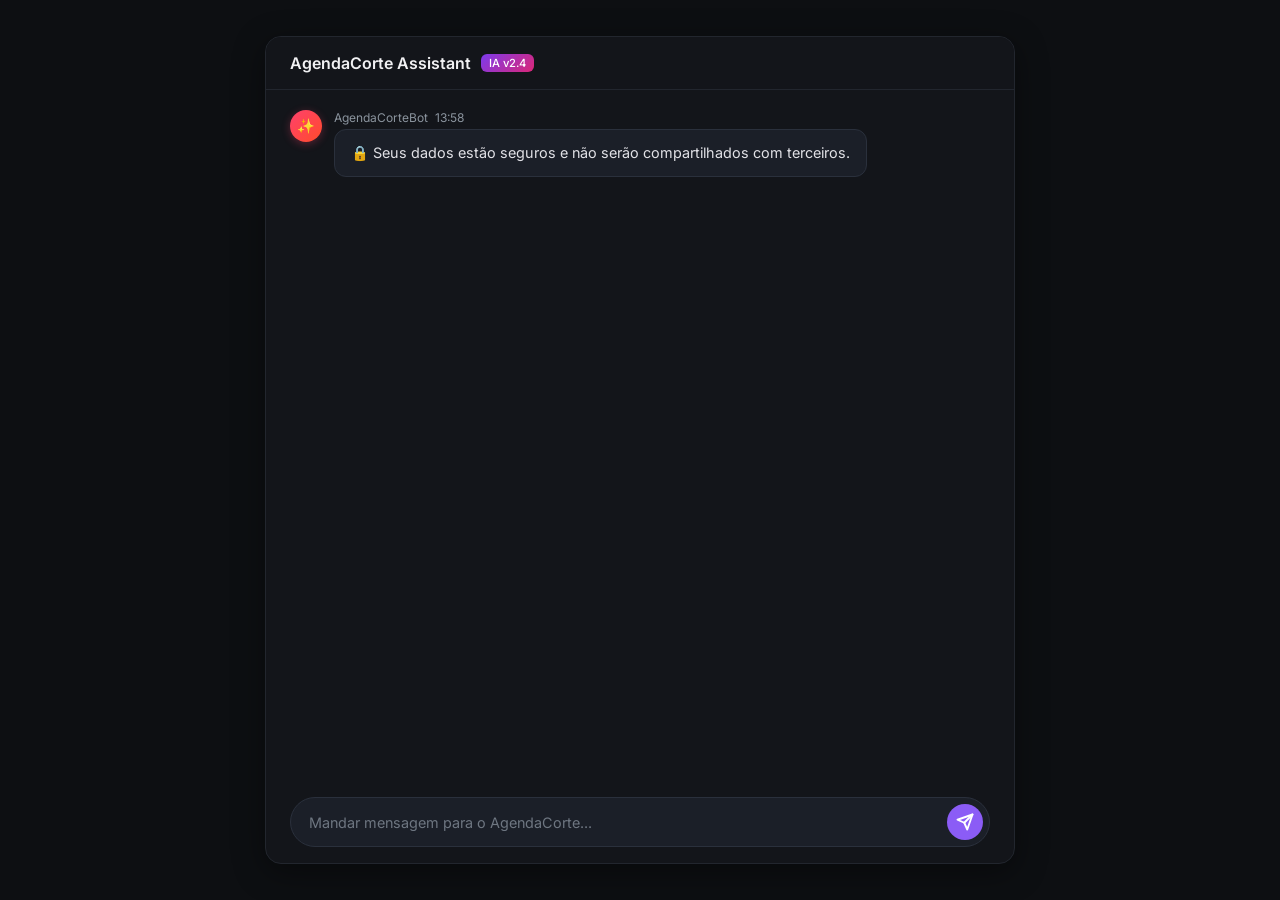
==== src/frontend/index.html @ 7bc22989 "feat: reorganiza estrutura do projeto e adiciona arquivos principais do frontend" ====
<!DOCTYPE html>
<html lang="pt-BR">
<head>
    <meta charset="UTF-8">
    <meta name="viewport" content="width=device-width, initial-scale=1.0">
    <title>AgendaCorte Assistant</title>
    <link rel="stylesheet" href="style.css">
    <!-- Ícones e Fontes modernas -->
    <link href="https://fonts.googleapis.com/css2?family=Inter:wght@400;500;600&display=swap" rel="stylesheet">
</head>
<body>
    <div class="chat-wrapper">
        <!-- Topo da Aplicação -->
        <header class="app-header">
            <div class="header-title">
                <h1>AgendaCorte Assistant</h1>
                <span class="badge-ia">IA v2.4</span>
            </div>
        </header>

        <!-- Container do Chat -->
        <div class="chat-container">
            <!-- Área de Mensagens -->
            <div id="chat-messages" class="chat-messages">
                <!-- Exemplo de mensagem do Bot com card especial (igual à sua referência) -->
                <div class="message-row bot-row">
                    <div class="bot-avatar">✨</div>
                    <div class="message-content">
                        <div class="sender-info">AgendaCorteBot <span class="time">13:58</span></div>
                        <div class="message bot security-card">
                            🔒 Seus dados estão seguros e não serão compartilhados com terceiros.
                        </div>
                    </div>
                </div>
            </div>

            <!-- Área de Botões de Resposta Rápida -->
            <div id="chat-buttons" class="chat-buttons">
                <!-- Os botões gerados pelo bot entram aqui -->
            </div>

            <!-- Input de Envio de Mensagem -->
            <div class="chat-input-area">
                <input type="text" id="user-input" placeholder="Mandar mensagem para o AgendaCorte...">
                <button id="send-btn">
                    <svg width="18" height="18" viewBox="0 0 24 24" fill="none" stroke="currentColor" stroke-width="2.5" stroke-linecap="round" stroke-linejoin="round"><line x1="22" y1="2" x2="11" y2="13"></line><polygon points="22 2 15 22 11 13 2 9 22 2"></polygon></svg>
                </button>
            </div>
        </div>
    </div>

    <script src="script.js"></script>
</body>
</html>
---- src/frontend/style.css ----
/* Reseta margens e define a fonte Inter */
* {
    box-sizing: border-box;
    margin: 0;
    padding: 0;
    font-family: 'Inter', sans-serif;
}

/* Fundo geral escuro da tela */
body {
    background-color: #0d0f12;
    color: #e1e1e6;
    display: flex;
    justify-content: center;
    align-items: center;
    height: 100vh;
}

/* Estrutura principal da janela do chat */
.chat-wrapper {
    width: 100%;
    max-width: 750px;
    height: 92vh;
    background: #13151a;
    border-radius: 16px;
    border: 1px solid #22262e;
    display: flex;
    flex-direction: column;
    overflow: hidden;
    box-shadow: 0 8px 32px rgba(0, 0, 0, 0.4);
}

/* Cabeçalho superior */
.app-header {
    padding: 16px 24px;
    border-bottom: 1px solid #22262e;
    display: flex;
    align-items: center;
    background: #13151a;
}

.header-title {
    display: flex;
    align-items: center;
    gap: 10px;
}

.header-title h1 {
    font-size: 1rem;
    font-weight: 600;
    color: #f1f1f3;
}

/* Badge "IA v2.4" */
.badge-ia {
    background: linear-gradient(135deg, #7c3aed, #db2777);
    color: #fff;
    font-size: 0.7rem;
    padding: 2px 8px;
    border-radius: 6px;
    font-weight: 500;
}

/* Container do chat */
.chat-container {
    flex: 1;
    display: flex;
    flex-direction: column;
    overflow: hidden;
}

/* Área de mensagens */
.chat-messages {
    flex: 1;
    padding: 20px 24px;
    overflow-y: auto;
    display: flex;
    flex-direction: column;
    gap: 18px;
}

/* Linha de mensagem do bot com avatar */
.message-row {
    display: flex;
    gap: 12px;
    max-width: 85%;
}

.bot-avatar {
    width: 32px;
    height: 32px;
    background: linear-gradient(135deg, #ff416c, #ff4b2b);
    border-radius: 50%;
    display: flex;
    align-items: center;
    justify-content: center;
    font-size: 0.9rem;
    flex-shrink: 0;
    box-shadow: 0 2px 8px rgba(255, 65, 108, 0.3);
}

.message-content {
    display: flex;
    flex-direction: column;
    gap: 4px;
}

.sender-info {
    font-size: 0.75rem;
    color: #8b949e;
}

.sender-info .time {
    margin-left: 4px;
}

/* Balão de mensagem escuro do bot */
.message.bot {
    background: #1b1f28;
    color: #e1e1e6;
    padding: 12px 16px;
    border-radius: 12px;
    border: 1px solid #2a303c;
    font-size: 0.9rem;
    line-height: 1.5;
}

/* Cartão especial de segurança ou agendamento */
.security-card {
    border-left: 3px solid #f59e0b;
}

/* Balão do usuário (alinhado à direita) */
.message.user {
    background: #2b313d;
    color: #fff;
    padding: 10px 16px;
    border-radius: 12px;
    align-self: flex-end;
    font-size: 0.9rem;
}

/* Área de botões interativos */
.chat-buttons {
    padding: 10px 24px;
    display: flex;
    flex-wrap: wrap;
    gap: 8px;
    background: #13151a;
}

.chat-buttons button {
    background: #1b1f28;
    border: 1px solid #2a303c;
    color: #c9d1d9;
    padding: 8px 16px;
    border-radius: 8px;
    cursor: pointer;
    font-size: 0.85rem;
    transition: 0.2s;
}

.chat-buttons button:hover {
    background: #7c3aed;
    border-color: #7c3aed;
    color: #fff;
}

/* Barra inferior de input */
.chat-input-area {
    margin: 16px 24px;
    background: #1b1f28;
    border: 1px solid #2a303c;
    border-radius: 30px;
    display: flex;
    align-items: center;
    padding: 6px 6px 6px 18px;
}

.chat-input-area input {
    flex: 1;
    background: transparent;
    border: none;
    color: #fff;
    font-size: 0.9rem;
    outline: none;
}

.chat-input-area input::placeholder {
    color: #6e7681;
}

/* Botão de envio redondo com ícone roxo */
.chat-input-area button {
    background: #8b5cf6;
    color: white;
    border: none;
    width: 36px;
    height: 36px;
    border-radius: 50%;
    display: flex;
    align-items: center;
    justify-content: center;
    cursor: pointer;
    transition: background 0.2s;
}

.chat-input-area button:hover {
    background: #7c3aed;
}
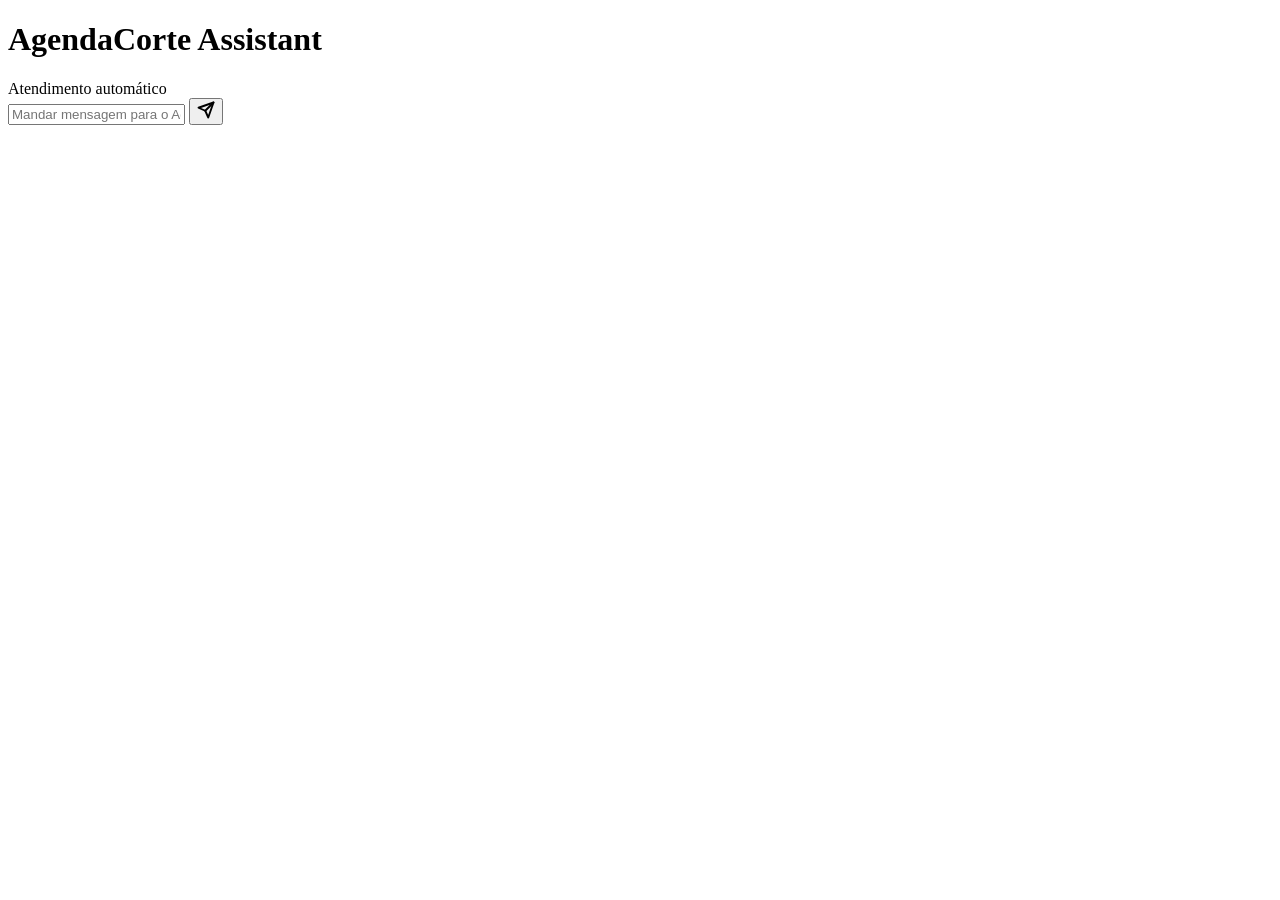
==== commit 203eb9c8: "feat: adiciona rotas de agendamento e chat, com funcionalidades para listagem de serviços e gerencia" ====
--- a/src/frontend/index.html
+++ b/src/frontend/index.html
@@ -1,54 +1,113 @@
+
 <!DOCTYPE html>
 <html lang="pt-BR">
+
 <head>
     <meta charset="UTF-8">
     <meta name="viewport" content="width=device-width, initial-scale=1.0">
+
     <title>AgendaCorte Assistant</title>
-    <link rel="stylesheet" href="style.css">
-    <!-- Ícones e Fontes modernas -->
-    <link href="https://fonts.googleapis.com/css2?family=Inter:wght@400;500;600&display=swap" rel="stylesheet">
+
+    <link rel="stylesheet" href="/style.css">
+
+    <!-- Fonte -->
+    <link rel="preconnect" href="https://fonts.googleapis.com">
+    <link rel="preconnect" href="https://fonts.gstatic.com" crossorigin>
+
+    <link
+        href="https://fonts.googleapis.com/css2?family=Inter:wght@400;500;600&display=swap"
+        rel="stylesheet"
+    >
 </head>
-<body>
+
+
+
     <div class="chat-wrapper">
-        <!-- Topo da Aplicação -->
+
+        <!-- Cabeçalho -->
         <header class="app-header">
+
             <div class="header-title">
+
                 <h1>AgendaCorte Assistant</h1>
-                <span class="badge-ia">IA v2.4</span>
+
+                <span class="badge-ia">
+                    Atendimento automático
+                </span>
+
             </div>
+
         </header>
 
-        <!-- Container do Chat -->
-        <div class="chat-container">
-            <!-- Área de Mensagens -->
-            <div id="chat-messages" class="chat-messages">
-                <!-- Exemplo de mensagem do Bot com card especial (igual à sua referência) -->
-                <div class="message-row bot-row">
-                    <div class="bot-avatar">✨</div>
-                    <div class="message-content">
-                        <div class="sender-info">AgendaCorteBot <span class="time">13:58</span></div>
-                        <div class="message bot security-card">
-                            🔒 Seus dados estão seguros e não serão compartilhados com terceiros.
-                        </div>
-                    </div>
-                </div>
+
+        <!-- Chat -->
+        <main class="chat-container">
+
+            <!-- Mensagens -->
+            <div
+                id="chat-messages"
+                class="chat-messages"
+                aria-live="polite"
+                aria-label="Conversa com o assistente"
+            >
+
+                <!-- Mensagens serão adicionadas pelo JavaScript -->
+
             </div>
 
-            <!-- Área de Botões de Resposta Rápida -->
-            <div id="chat-buttons" class="chat-buttons">
-                <!-- Os botões gerados pelo bot entram aqui -->
+
+            <!-- Botões de resposta -->
+            <div
+                id="chat-buttons"
+                class="chat-buttons"
+            >
+
+                <!-- Botões gerados dinamicamente -->
+
             </div>
 
-            <!-- Input de Envio de Mensagem -->
-            <div class="chat-input-area">
-                <input type="text" id="user-input" placeholder="Mandar mensagem para o AgendaCorte...">
-                <button id="send-btn">
-                    <svg width="18" height="18" viewBox="0 0 24 24" fill="none" stroke="currentColor" stroke-width="2.5" stroke-linecap="round" stroke-linejoin="round"><line x1="22" y1="2" x2="11" y2="13"></line><polygon points="22 2 15 22 11 13 2 9 22 2"></polygon></svg>
+
+            <!-- Campo de mensagem -->
+            <form class="chat-input-area" id="chat-form">
+
+                <input
+                    type="text"
+                    id="user-input"
+                    placeholder="Mandar mensagem para o AgendaCorte..."
+                    autocomplete="off"
+                >
+
+                <button
+                    type="submit"
+                    id="send-btn"
+                    aria-label="Enviar mensagem"
+                >
+
+                    <svg
+                        width="18"
+                        height="18"
+                        viewBox="0 0 24 24"
+                        fill="none"
+                        stroke="currentColor"
+                        stroke-width="2.5"
+                        stroke-linecap="round"
+                        stroke-linejoin="round"
+                    >
+                        <line x1="22" y1="2" x2="11" y2="13"></line>
+                        <polygon points="22 2 15 22 11 13 2 9 22 2"></polygon>
+                    </svg>
+
                 </button>
-            </div>
-        </div>
+
+            </form>
+
+        </main>
+
     </div>
 
-    <script src="script.js"></script>
+
+    <!-- JavaScript -->
+    <script src="/scripts.js" defer></script>
+
 </body>
-</html>+</html>
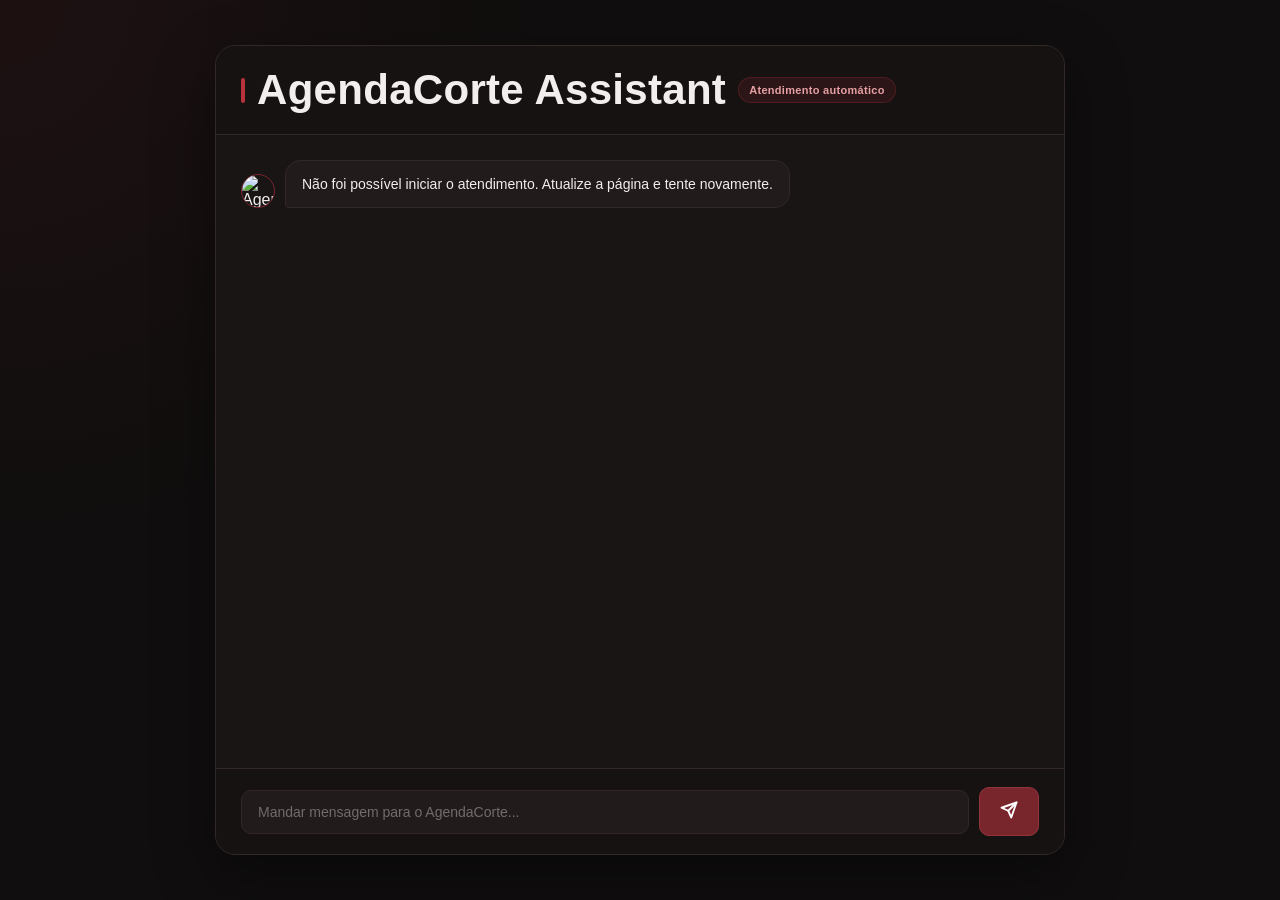
==== commit 67d2fcbe: "feat: atualiza .gitignore e corrige caminhos de arquivos no frontend" ====
--- a/src/frontend/index.html
+++ b/src/frontend/index.html
@@ -1,27 +1,24 @@
-
 <!DOCTYPE html>
 <html lang="pt-BR">
 
 <head>
     <meta charset="UTF-8">
     <meta name="viewport" content="width=device-width, initial-scale=1.0">
+    <link rel="icon" type="image/png" href="../assets/CortesLabs.png">
+    <title>AgendaCorte Assistant</title>
+    <link rel="icon" type="image/png" href="../assets/CortesLabs.png">
+    <link rel="stylesheet" href="style.css">
 
-    <title>AgendaCorte Assistant</title>
-
-    <link rel="stylesheet" href="/style.css">
-
-    <!-- Fonte -->
     <link rel="preconnect" href="https://fonts.googleapis.com">
     <link rel="preconnect" href="https://fonts.gstatic.com" crossorigin>
 
     <link
-        href="https://fonts.googleapis.com/css2?family=Inter:wght@400;500;600&display=swap"
+        href="https://fonts.googleapis.com/css2?family=Inter:wght@400;500;600;700&display=swap"
         rel="stylesheet"
     >
 </head>
 
-
-
+<body>
     <div class="chat-wrapper">
 
         <!-- Cabeçalho -->
@@ -51,7 +48,16 @@
                 aria-label="Conversa com o assistente"
             >
 
-                <!-- Mensagens serão adicionadas pelo JavaScript -->
+                <!-- Exemplo de Indicador de Digitação direto no HTML (você pode controlar via JS se exibe ou oculta) -->
+                <div class="message bot-message typing-message" id="typing-indicator">
+                    <div class="message-content typing-bubble">
+                        <div class="dots-container">
+                            <div class="dot"></div>
+                            <div class="dot"></div>
+                            <div class="dot"></div>
+                        </div>
+                    </div>
+                </div>
 
             </div>
 
@@ -107,7 +113,7 @@
 
 
     <!-- JavaScript -->
-    <script src="/scripts.js" defer></script>
+    <script src="scripts.js" defer></script>
+</body>
 
-</body>
-</html>
+</html>
--- a/src/frontend/style.css
+++ b/src/frontend/style.css
@@ -0,0 +1,624 @@
+/* =========================================
+   AGENDACORTE — TEMA DARK RED
+   Visual escuro, elegante e minimalista
+========================================= */
+
+:root {
+    --background: #100e0e;
+    --surface: #191515;
+    --surface-light: #211b1b;
+    --surface-hover: #2b2020;
+
+    --red: #b8323c;
+    --red-hover: #d0444d;
+    --red-dark: #79252c;
+    --wine: #421d22;
+
+    --text: #f2eeee;
+    --text-secondary: #aaa0a0;
+    --text-muted: #746b6b;
+
+    --border: #332828;
+    --success: #729b78;
+
+    --radius: 14px;
+    --transition: 0.25s ease;
+}
+
+/* RESET */
+
+* {
+    margin: 0;
+    padding: 0;
+    box-sizing: border-box;
+}
+
+html {
+    scroll-behavior: smooth;
+}
+
+body {
+    min-height: 100vh;
+    font-family: 'Segoe UI', Arial, sans-serif;
+    background:
+        radial-gradient(
+            circle at top left,
+            rgba(120, 35, 43, 0.13),
+            transparent 35%
+        ),
+        var(--background);
+    color: var(--text);
+
+    display: flex;
+    justify-content: center;
+    align-items: center;
+
+    padding: 20px;
+}
+
+/* ANIMAÇÕES */
+
+@keyframes aparecer {
+    from {
+        opacity: 0;
+        transform: translateY(12px);
+    }
+
+    to {
+        opacity: 1;
+        transform: translateY(0);
+    }
+}
+
+@keyframes entradaSuave {
+    from {
+        opacity: 0;
+        transform: scale(0.97);
+    }
+
+    to {
+        opacity: 1;
+        transform: scale(1);
+    }
+}
+
+@keyframes flutuar {
+    0%, 100% {
+        transform: translateY(0);
+    }
+
+    50% {
+        transform: translateY(-3px);
+    }
+}
+
+/* ESTRUTURA PRINCIPAL */
+
+.chat-wrapper {
+    width: 100%;
+    max-width: 850px;
+    height: 90vh;
+    max-height: 900px;
+
+    display: flex;
+    flex-direction: column;
+
+    background: var(--surface);
+    border: 1px solid var(--border);
+    border-radius: 20px;
+
+    overflow: hidden;
+
+    box-shadow: 0 20px 60px rgba(0, 0, 0, 0.4);
+
+    animation: entradaSuave 0.5s ease;
+}
+
+/* CABEÇALHO */
+
+.app-header {
+    display: flex;
+    align-items: center;
+    justify-content: space-between;
+
+    padding: 20px 25px;
+
+    background: #171212;
+    border-bottom: 1px solid var(--border);
+}
+
+.header-title {
+    display: flex;
+    align-items: center;
+    gap: 12px;
+
+    font-size: 21px;
+    font-weight: 700;
+    letter-spacing: 0.3px;
+}
+
+.header-title::before {
+    content: "";
+    width: 4px;
+    height: 25px;
+
+    background: var(--red);
+    border-radius: 5px;
+}
+
+.badge-ia {
+    font-size: 11px;
+    font-weight: 600;
+
+    color: #e5a0a4;
+    background: rgba(184, 50, 60, 0.13);
+
+    border: 1px solid rgba(184, 50, 60, 0.25);
+    border-radius: 20px;
+
+    padding: 6px 10px;
+}
+
+/* ÁREA DO CHAT */
+
+.chat-container {
+    flex: 1;
+    min-height: 0;
+
+    display: flex;
+    flex-direction: column;
+
+    overflow: hidden;
+}
+
+.chat-messages {
+    flex: 1;
+    min-height: 0;
+
+    display: flex;
+    flex-direction: column;
+    gap: 18px;
+
+    padding: 25px;
+
+    overflow-y: auto;
+    scroll-behavior: smooth;
+}
+
+/* BARRA DE ROLAGEM */
+
+.chat-messages::-webkit-scrollbar {
+    width: 6px;
+}
+
+.chat-messages::-webkit-scrollbar-track {
+    background: transparent;
+}
+
+.chat-messages::-webkit-scrollbar-thumb {
+    background: #493034;
+    border-radius: 10px;
+}
+
+.chat-messages::-webkit-scrollbar-thumb:hover {
+    background: var(--red-dark);
+}
+
+/* MENSAGENS */
+
+.message {
+    display: flex;
+    align-items: flex-end;
+    gap: 10px;
+
+    max-width: 85%;
+
+    animation: aparecer 0.3s ease;
+}
+
+.bot-message {
+    align-self: flex-start;
+}
+
+.user-message {
+    align-self: flex-end;
+    flex-direction: row-reverse;
+}
+
+.bot-avatar {
+    width: 34px;
+    height: 34px;
+
+    object-fit: cover;
+    border-radius: 50%;
+
+    border: 1px solid var(--red-dark);
+    flex-shrink: 0;
+}
+
+.message-content {
+    padding: 12px 16px;
+
+    border-radius: 15px;
+    font-size: 14px;
+    line-height: 1.6;
+
+    overflow-wrap: anywhere;
+}
+
+.bot-message .message-content {
+    background: var(--surface-light);
+    color: var(--text);
+
+    border: 1px solid var(--border);
+    border-bottom-left-radius: 4px;
+}
+
+.user-message .message-content {
+    background: var(--red-dark);
+    color: #fff;
+    border: 1px solid #8f3038;
+    border-bottom-right-radius: 4px;
+    padding-bottom: 18px; /* Dá espaço embaixo para o visto não tampar o texto */
+    padding-right: 28px;  /* Dá espaço à direita para os risquinhos */
+}
+/* ÁREA DOS BOTÕES */
+
+.chat-buttons {
+    display: flex;
+    flex-wrap: wrap;
+    gap: 10px;
+
+    padding: 5px 25px 20px;
+
+    animation: aparecer 0.3s ease;
+}
+
+/* BOTÕES DE OPÇÃO */
+
+.chat-buttons button {
+    padding: 11px 17px;
+
+    border: 1px solid #583036;
+    border-radius: 10px;
+
+    background: #241a1b;
+    color: var(--text);
+
+    font-size: 13px;
+    font-weight: 600;
+
+    cursor: pointer;
+
+    transition:
+        background var(--transition),
+        border-color var(--transition),
+        transform var(--transition);
+
+    animation: aparecer 0.3s ease backwards;
+}
+
+.chat-buttons button:hover {
+    background: var(--wine);
+    border-color: var(--red);
+
+    transform: translateY(-2px);
+}
+
+.chat-buttons button:active {
+    transform: scale(0.97);
+}
+
+.chat-buttons button:focus-visible {
+    outline: 2px solid var(--red);
+    outline-offset: 3px;
+}
+
+/* CARTÕES DE PROFISSIONAIS */
+
+.profissionais-container {
+    display: grid;
+    grid-template-columns: repeat(auto-fit, minmax(150px, 1fr));
+    gap: 12px;
+
+    width: 100%;
+}
+
+.profissional-card {
+    display: flex;
+    flex-direction: column;
+    align-items: center;
+    gap: 10px;
+
+    padding: 15px;
+
+    background: var(--surface-light);
+    border: 1px solid var(--border);
+    border-radius: 14px;
+
+    color: var(--text);
+
+    cursor: pointer;
+
+    transition: all 0.25s ease;
+}
+
+.profissional-card:hover {
+    background: var(--surface-hover);
+    border-color: var(--red-dark);
+
+    transform: translateY(-4px);
+}
+
+.profissional-imagem {
+    width: 85px;
+    height: 85px;
+
+    object-fit: cover;
+    object-position: center;
+
+    border-radius: 50%;
+    border: 2px solid #633039;
+
+    transition: border-color 0.25s ease;
+}
+
+.profissional-card:hover .profissional-imagem {
+    border-color: var(--red);
+}
+
+.profissional-nome {
+    font-size: 14px;
+    font-weight: 600;
+}
+
+/* ÁREA DE DIGITAÇÃO */
+
+.chat-input-area {
+    display: flex;
+    align-items: center;
+    gap: 10px;
+
+    padding: 18px 25px;
+
+    background: #171212;
+    border-top: 1px solid var(--border);
+}
+
+.chat-input-area input {
+    flex: 1;
+    min-width: 0;
+
+    padding: 13px 16px;
+
+    background: #211b1b;
+    border: 1px solid var(--border);
+    border-radius: 10px;
+
+    color: var(--text);
+    font-size: 14px;
+
+    outline: none;
+
+    transition: border-color var(--transition);
+}
+
+.chat-input-area input::placeholder {
+    color: var(--text-muted);
+}
+
+.chat-input-area input:focus {
+    border-color: var(--red-dark);
+}
+
+/* BOTÃO ENVIAR */
+
+.chat-input-area button {
+    padding: 13px 20px;
+
+    background: var(--red-dark);
+    border: 1px solid #96343d;
+    border-radius: 10px;
+
+    color: white;
+    font-size: 13px;
+    font-weight: 700;
+
+    cursor: pointer;
+
+    transition: all 0.25s ease;
+}
+
+.chat-input-area button:hover {
+    background: var(--red);
+    transform: translateY(-2px);
+}
+
+.chat-input-area button:active {
+    transform: scale(0.96);
+}
+
+/* ESTADOS DESABILITADOS */
+
+button:disabled {
+    opacity: 0.5;
+    cursor: not-allowed;
+    transform: none !important;
+}
+
+/* RESPONSIVIDADE */
+
+@media (max-width: 700px) {
+    body {
+        padding: 0;
+    }
+
+    .chat-wrapper {
+        width: 100%;
+        height: 100dvh;
+        max-height: none;
+
+        border: none;
+        border-radius: 0;
+    }
+
+    .app-header {
+        padding: 17px 18px;
+    }
+
+    .header-title {
+        font-size: 18px;
+    }
+
+    .chat-messages {
+        padding: 20px 15px;
+    }
+
+    .chat-buttons {
+        padding: 5px 15px 15px;
+    }
+
+    .message {
+        max-width: 92%;
+    }
+
+    .chat-input-area {
+        padding: 14px 15px;
+    }
+
+    .profissionais-container {
+        grid-template-columns: repeat(2, minmax(0, 1fr));
+    }
+}
+
+@media (max-width: 380px) {
+    .badge-ia {
+        font-size: 9px;
+    }
+
+    .chat-buttons button {
+        flex: 1 1 100%;
+    }
+
+    .message-content {
+        font-size: 13px;
+    }
+}
+
+/* ACESSIBILIDADE */
+
+@media (prefers-reduced-motion: reduce) {
+    *,
+    *::before,
+    *::after {
+        animation-duration: 0.01ms !important;
+        transition-duration: 0.01ms !important;
+        scroll-behavior: auto !important;
+    }
+}
+
+/* ========================================
+   CONFIRMAÇÃO DE ENVIO - DENTRO DA BOLHA (CANTO INFERIOR DIREITO)
+======================================== */
+
+.user-message {
+    position: relative; /* Garante que o status se posicione em relação à bolha */
+}
+
+.message-status {
+    position: absolute;
+    bottom: 6px;
+    right: 12px;
+    display: flex;
+    align-items: center;
+    gap: 2px;
+    font-size: 10px;
+    color: rgba(255, 255, 255, 0.7); /* Cor sutil dentro da mensagem vermelha */
+    pointer-events: none;
+}
+
+.message-status .check {
+    font-size: 11px;
+    font-weight: bold;
+    letter-spacing: -3px;
+    transition: color 0.2s ease;
+}
+
+/* Quando lido / recebido */
+.message-status.received .check {
+    color: #53bdeb; /* Azul do visto */
+}
+
+/* ========================================
+   INDICADOR DE DIGITAÇÃO (ADAPTADO)
+======================================== */
+
+.typing-message {
+    display: flex;
+    align-items: center;
+    gap: 10px;
+    margin: 10px 0;
+    animation: entradaSuave 0.3s ease;
+}
+
+.typing-bubble {
+    display: flex;
+    align-items: center;
+    padding: 12px 18px;
+    background: var(--wine, #421d22);
+    border: 1px solid rgba(255, 255, 255, 0.06);
+    border-radius: 15px 15px 15px 4px;
+}
+
+.dots-container {
+    display: flex;
+    align-items: center;
+    justify-content: center;
+    height: 100%;
+    width: 100%;
+}
+
+.dot {
+    height: 10px; /* Reduzido proporcionalmente para caber bem na bolha do chat */
+    width: 10px;
+    margin-right: 8px;
+    border-radius: 50%;
+    background-color: #d8bfc1; /* Ajustado para combinar com o tema red/wine */
+    animation: pulse 1.8s infinite ease-in-out; /* Velocidade um pouco mais suave */
+}
+
+.dot:last-child {
+    margin-right: 0;
+}
+
+.dot:nth-child(1) {
+    animation-delay: -0.4s;
+}
+
+.dot:nth-child(2) {
+    animation-delay: -0.2s;
+}
+
+.dot:nth-child(3) {
+    animation-delay: 0s;
+}
+
+@keyframes pulse {
+    0% {
+        transform: scale(0.8);
+        background-color: #d8bfc1;
+        box-shadow: 0 0 0 0 rgba(216, 191, 193, 0.4);
+    }
+
+    50% {
+        transform: scale(1.3);
+        background-color: var(--red);
+        box-shadow: 0 0 0 8px rgba(184, 50, 60, 0);
+    }
+
+    100% {
+        transform: scale(0.8);
+        background-color: #d8bfc1;
+        box-shadow: 0 0 0 0 rgba(216, 191, 193, 0.4);
+    }
+}
